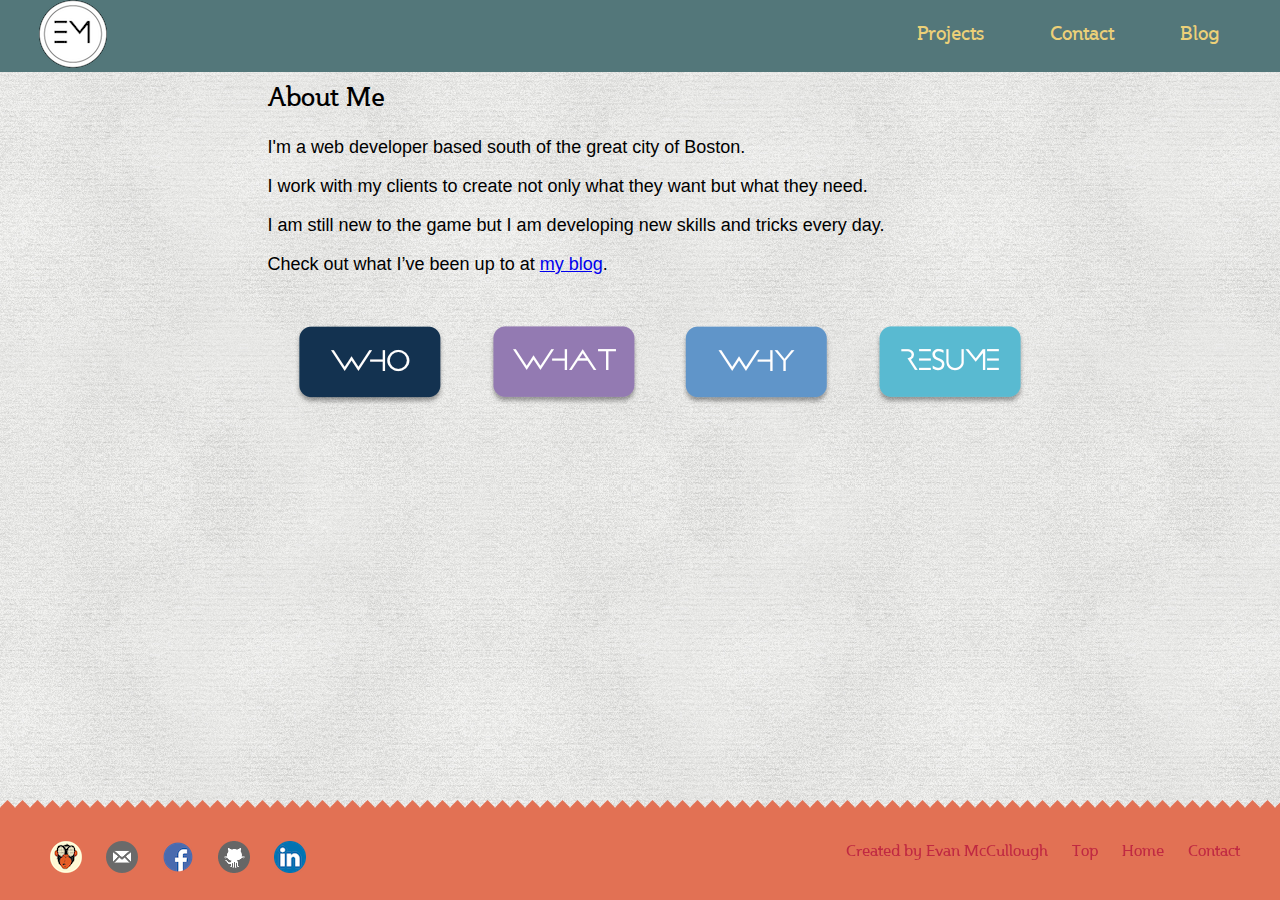
==== index.html @ 2b345e70 "init repo" ====
<!DOCTYPE html>
<html>
<head>
<link rel="shortcut icon" type="image/x-icon" href="favicon.ico">
<link href="profile.css" media="screen" type="text/css" rel="stylesheet">
<link href="index-profilemob.css" media="screen" type="text/css" rel="stylesheet">
<meta name="viewport" content="width=device-width">
<link type="text/css" href="profprint.css" rel="stylesheet" media="print">
<meta charset="UTF-8">
<meta name="description" content="Helping people with their web development needs since 2012. This is THE personal site of yours truly, Evan McCullough." />
<meta name="author" content="Evan McCullough" />
<title>Evan McCullough</title>
<script type="text/javascript" src="scripts/googleAnalytics.js"></script>
<script type="text/javascript" src="scripts/about.js"></script>
</head>
<body>
	<header>
		<h1><img src="images/logo.png" alt="Evan McCullough Logo" /></h1>
		<nav id="nav">
			<ul id="headernav">
				<li><a href="projects.html">Projects</a></li>
				<li><a href="contact.php">Contact</a></li>
				<li><a href="http://blog.evanamccullough.com" target="_blank">Blog</a></li>
			</ul>
		</nav>
	</header>
	<script type="text/javascript" src="scripts/windowmac.js"></script>
	<div id="box">
		<div id="articleProject">
			<h2 id="top">About Me</h2>
			<p>I'm a web developer based south of the great city of Boston.</p>
			<p>I work with my clients to create not only what they want but what they need.</p>
			<p>I am still new to the game but I am developing new skills and tricks every day.</p>
			<p>Check out what I’ve been up to at <a href="http://blog.evanamccullough.com" target="_blank">my blog</a>.</p>
			<div id="myDiv1" class="abouttext"><h3>Who Am I?</h3><figure class="projectimg"><img src="images/evan_98x131.jpg" alt="image of me"/></figure><p>I am currently enrolled at Suffolk University pursuing my BS/BA in Information Systems and Operations Management (ISOM). When I initially enrolled in school my plan was to be a Psychology major, but I quickly learned that it was not my passion. I had wanted to take a web development course, but was never selected. In my second semester of college I saw an opening for an intro class to HTML and PHP, I took advantage of this opportunity and was captivated by it. I explained to my advisor my interest in the class and he told me about ISOM, which is a mix of technical work and business fundamentals. I was so unsure of what I wanted to do after graduation, I decided that this could be a good fit because of the business aspect. I am now entering my senior year and am eager to build my education and work experiences as I begin my professional career. When not in class, I like spending time with my friends, playing video games, watching television, playing basketball, and learning more about web and application development.</p></div>
			<div id="myDiv2" class="abouttext"><h3>What Am I Doing?</h3><p>I aspire to be a web developer, both freelance and professionally. Working with the Commonwealth of Massachusetts and the Federal Reserve has taught me what end users prefer to see in regards to layout and content.  All of my personal projects have been created using a text editor such as Notepad++ and Text Wrangler. Being able to write and understand code used in building a site is something every web developer should know. I plan on learning how to use WordPress and Dreamweaver because these are commonly used.</p><p>I would like to learn more about building applications. In the fall I am taking a class on Visual Basic, but this summer I want to learn more about Objective-C and Ruby on Rails. I hope to successfully develop and launch an iOS based application before the end of summer 2013 using XCode on my Mac. I intend on learning how to develop a web-based application using Ruby on Rails. This will be done using Linux Ubuntu OS and the software provided in their Software Center. These projects will be released to a small group of people as well as on this site.</p></div>
			<div id="myDiv3" class="abouttext"><h3>Why Do I Do The Things I Do?</h3><p>Everyone wants to leave something behind, whether it is a hit song, a painting, or simply a carving on a tree. I want people to remember me because of my contributions to the web. People can view anything on the Internet anywhere and at any time. In 20 years I would like to be able to point out a site or a program and say, “I was a part of that” or “I created that.” This may come across as cliché, but I believe that my calling is working to develop sites or programs that will make the user experience more enjoyable.</p></div>
		</div>
	</div>
			<aside id="indexaside">
				<input id="tempDivName" type="hidden" />
				<ul>
					<li><a href="#" onclick="MyFunction('myDiv1');"><img src="images/who.png" alt="Who Button" /></a></li>
					<li><a href="#" onclick="MyFunction('myDiv2');"><img src="images/what.png" alt="What Button" /></a></li>
					<li><a href="#" onclick="MyFunction('myDiv3');"><img src="images/why.png" alt="Why Button" /></a></li>
					<li><a href="documents/resume.pdf" target="_blank"><img src="images/resume.png" alt="Resume Button" /></a></li>
				</ul>
			</aside>
	<footer>
		<div id="socialmedia">
			<ul>
				<li><a href="https://coderbits.com/evanmcc92"><img src="images/coderbits32x32.png" alt="View Evan McCullough's profile on Coderbits"></a></li>
				<li><a href="mailto:webmaster@evanamccullough.com"><img src="images/email.png" alt="Email Evan McCullough directly"></a></li>
				<li><a href="https://www.facebook.com/evan.mccullough.92"><img src="images/facebook.png" alt="View Evan McCullough's profile on Facebook"></a></li>
				<li><a href="https://github.com/evanmcc92"><img src="images/github.png" alt="View Evan McCullough's profile on GitHub"></a></li>
				<li><a href="http://www.linkedin.com/in/evanmccullough"><img src="images/linkedin.png" alt="View Evan McCullough's profile on LinkedIn"></a></li>
			</ul>
		</div>
		<div id="footerDiv">
			<ul>
				<li>Created by Evan McCullough</li>
				<li><a href="#top">Top</a></li>
				<li>Home</li>
				<li><a href="contact.php">Contact</a></li>
			</ul>
		</div>
	</footer>
</body>
</html>
---- profile.css ----
@font-face {
	font-family: "Steinem";
	src: url("fonts/STEINEMU.ttf") format("truetype");
	}
@font-face {
	font-family: "Channel";
	src: url("fonts/Channel_Slanted2.ttf") format("truetype");
	src: url("fonts/Channel_Slanted2.eot?") format("eot"),
		 url("fonts/Channel_Slanted2.woff") format("woff"),
		 url("fonts/Channel_Slanted2.svg#Channel") format("svg");
	font-weight: normal;
	font-style: normal;
	}
article, aside, footer, header, div {
	display: block;
	}
aside {
	text-align: center;
	font-size: 17px;
    background: none;
    margin-bottom: 70px;
	}
aside li {
	list-style-type: none;
	padding: 5px;
	margin-left: -5px;
	display: inline;
	}
aside p {
	text-align: center;
	}
body {
    font-family: helvetica,arial,"Lucida Grande",sans-serif;
    background-image: url("images/bg.jpg");
	}
fieldset {
	border: none;
	}
figure {
	text-align:center;
	padding-top: 2em;
	}
footer {
	bottom: 0;
	min-height: 100px;
	clear: both;
	right: 0;
	left: 0;
	background-image: url("images/footer.png");
	font-family: "Steinem", "Times New Roman", Times, serif;
	display: inline-block;
	position: fixed;
	color: rgb(192, 41, 66);
	}
footer li {
	display: inline-block;
	list-style-type: none;
	padding: 0 10px 0;
	}
h1 {
	font-family: "Steinem", "Times New Roman", Times, serif;
	display: block;
	margin: -1em 0 0 1em;
	float: left;
	top: 1em;
	position: fixed;
	width: 68px;
	}
h2 {
	font-family: "Steinem", "Times New Roman", Times, serif;
	font-weight: 500;
	}
h3 {
	text-align: center;
	font-family: "Steinem", "Times New Roman", Times, serif;
	font-weight: 500;
	}
h4 {
	font-family: "Steinem", "Times New Roman", Times, serif;
	font-weight: 500;
	}
header {
	position: fixed;
	margin-top: -10px;
	right:0;
	padding: 1px;
	background: rgb(83, 119, 122);
	font-family: "Steinem", "Times New Roman", Times, serif;
	font-size: 20px;
	min-height: 70px;
	width: 100%;
	color: black;
	top: 10px;
	display: inline-block;
	}
img {
	border: none;
	max-width: 100%;
	width: 100%;
	}
legend {
	font-family: "Steinem", "Times New Roman", Times, serif;
	}
nav {
	position: relative;
    float: right;
	}
table {
	margin: 0 auto 0;
	}
td {
	padding-top: 1em;
	padding: 0 .5em;
	}
#aboutimg {
	float: left;
	margin-bottom: 5px;
	padding: 0;
	}
#articleProject {
	padding: 15px;
	font-size: 18px;
    margin-top: 20px;
    margin-bottom: -2em;
	}
#project {
	padding: 15px;
	font-size: 18px;
    margin-top: 20px;
    margin-bottom: 110px;
	}
#box {
	width: 775px;
	padding-top: 0.5em;
    margin: 1em auto 1em;
    background: none;
    height: 100%;
	}
#email {
	width: 250px;
	}
#footerDiv {
	float: right;
	position: relative;
	top: 25px;
	padding-right: 30px;
	display: inline-block;
	}
#headernav li {
	display: inline-block;
    list-style-type: none;
    padding-right: 3em;
	top: 15%;
	}
#indexaside li {
	list-style-type: none;
	margin: 2em 0;
	text-align: center;
	padding: 0 1em;
	display: inline-block;
	}
#message {
	height: 150px;
	width: 500px;
	}
#name {
	width: 250px;
	}
#socialmedia {
	float: left;
	position: relative;
	top: 25px;
	display: inline-block;
	}
.abouttext {
	display: none;
	}
.mac {
	top: 10%;
	}
.projectimg {
	float: left;
	margin: -35px -2px 0 0;
	padding-right: 1em;
	}
footer a:link {
	color: rgb(192, 41, 66);
	text-decoration:none;
	}
footer a:hover {
	color: rgb(84,36,55);
	text-decoration:none;
	}
footer a:visited {
	color: rgb(192, 41, 66);
	text-decoration:none;
	}
footer a:active {
	color: rgb(236,208,120);
	text-decoration:none;
	}
header a:link {
	color: rgb(236,208,120);
	text-decoration:none;
	}
header a:hover {
	color: rgb(84,36,55);
	text-decoration:none;
	}
header a:visited {
	color: #FDF3E7;
	text-decoration:none;
	}
header a:active {
	color: black;
	text-decoration:none;
	}
img a:link {
	text-decoration:none;
	border: 0;
	}
img a:hover {
	text-decoration:none;
	border: 0;
	}
img a:visited {
	text-decoration:none;
	border: 0;
	}
img a:active {
	text-decoration:none;
	border: 0;
	}
---- index-profilemob.css ----
@media screen and (max-width: 800px) and (min-width: 610px){

aside {
	text-align: center;
	margin: 0px 0 0 -5%;
	margin-bottom: 100px;
    background: none;
    float: left;
    width: 25%;
	}
aside li {
	list-style-type: none;
	margin-left: -5px;
	}
footer {
	bottom: 0;
	width: 100%;
	height: 70px;
	clear: both;
	right: 0;
	font-family: "Steinem", "Times New Roman", Times, serif;
	position: fixed;
	}
footer li {
	display: inline-block;
	list-style-type: none;
	padding: 0 5px 0;
	}
header {
	position: fixed;
	margin-top: -10px;
	right:0;
	padding: 1px;
	font-family: "Steinem", "Times New Roman", Times, serif;
	font-size: 20px;
	height: 70px;
	width: 100%;
	color: black;
	top: 10px;
	display: inline;
	}
#articleProject {
	padding: 15px;
	font-size: 18px;
    margin-top: 20px;
    margin-bottom: 100px;
    float: right;
    width: 70%;
	}
#box {
	width: 100%;
	padding-top: 0.5em;
    margin: 1em auto 1em;
    background: none;
    height: 100%;
	}
#footerDiv {
	float: right;
	margin-top: -8px;
	top: 40px;
	position: relative;
	padding-right: 1%;
	display: inline;
	}
#headernav li {
	display: inline;
    list-style-type: none;
    padding-right: 3em;
	top: 15%;
	}
#indexaside li {
	list-style-type: none;
	text-align: center;
	display: inline-block;
	margin: 25px 0 0 0;
	padding: 0 0 0 0;
	}
#socialmedia {
	float: left;
	position: relative;
	top: 20px;
	position: relative;
	display: inline;
	margin-left: -35px;
	}

}

@media screen and (max-width: 609px) {

aside {
	font-size: 17px;
	margin: -20% 10% 0 0;
    background: none;
	text-align: center;
	}
aside li {
	list-style-type: none;
	display: inline;
	}
aside p {
	text-align: center;
	}
footer {
	bottom: 0;
	clear: both;
	font-family: "Steinem", "Times New Roman", Times, serif;
	margin: 0 -8px -10px -8px;
	text-align: center;
	position: inherit;
	min-height: 100%;
	left: 0;
	right: 0;
	}
footer li {
	display: inline-block;
	list-style-type: none;
	padding: 0 10px 0;
	text-align: center;
	}
h1 {
	font-family: "Steinem", "Times New Roman", Times, serif;
	display: block;
	top: 0;
	width: 68px;
	margin: 15px auto -20px;
	position: relative;
	float: none;
	}
header {
	margin-top: -10px;
	padding: 1px;
	font-family: "Steinem", "Times New Roman", Times, serif;
	font-size: 20px;
	min-height: 70px;
	width: 100%;
	color: black;
	top: 10px;
	display: inline-block;
	position: absolute;
	}
img {
	border: none;
	max-width: 100%;
	width:100%;
	}
nav {
	position: relative;
	text-align: center;
	float: none;
	}
#articleProject {
	padding: 15px;
	font-size: 18px;
    margin-top: 7em;
    margin-bottom: 100px;
	}
#box {
	width: 100%;
	padding-top: 0.5em;
    margin: 1em auto 1em;
    background: none;
	}
#footerDiv {
	padding-right: 30px;
	display: inline-block;
	text-align: center;
	float: none;
	position: inherit;
	}
#headernav li {
	display: inline-block;
    list-style-type: none;
    padding-right: 2em;
	top: 15%;
	margin: 10px 0 0 0;
	float: none;
	}
#indexaside li {
	list-style-type: none;
	margin-top: 0;
	text-align: center;
	padding: 20px 10px 0px;
	display: inline-block;
	float: none;
	}
#socialmedia {
	display: inline-block;
	text-align: center;
	margin-right: 10%;
	float: none;
	position: inherit;
	}


}
---- profprint.css ----
@font-face {
	font-family: "Steinem";
	src: url("fonts/STEINEMU.ttf") format("truetype");
	}
@font-face {
	font-family: "Channel";
	src: url("fonts/Channel_Slanted2.ttf") format("truetype");
	}
article, aside, footer, header, div {
	display: block;
	}
aside {
	text-align: center;
	font-size: 17px;
	margin: 0;
    background: none;
	}
aside li {
	list-style-type: none;
	padding: 5px;
	margin-left: -5px;
	display: inline;
	}
aside p {
	text-align: center;
	}
body {
    font-family: helvetica,arial,"Lucida Grande",sans-serif;
	}
fieldset {
	border: none;
	}
figure {
	text-align:center;
	padding-top: 2em;
	}
footer {
	position: fixed;
	bottom: 0;
	width: 100%;
	height: 100px;
	clear: both;
	font-size: 15px;
	background-image: url("images/footer-extend.png");
	font-family: "Steinem", "Times New Roman", Times, serif;
	margin: 0 0 0 -8px;
	display: none;
	}
footer li {
	display: none;
	list-style-type: none;
	padding: 0 10px 0;
	}
h1 {
	font-family: "Channel";
	text-align: center;
	position: fixed;
	margin: -1em 0 0 -88.5px;
	left: 10%;
	top: 1.3em;
	display: none;
	}
h2 {
	font-family: "Steinem", "Times New Roman", Times, serif;
	font-weight: 500;
	}
h3 {
	text-align: center;
	font-family: "Steinem", "Times New Roman", Times, serif;
	font-weight: 500;
	}
h4 {
	font-family: "Steinem", "Times New Roman", Times, serif;
	font-weight: 500;
	}
header {
	position: fixed;
	text-align: center;
	margin: -11px 0 0 -8px;
	padding: 1px;
	background-image: url("images/header.png");
	font-family: "Channel";
	font-size: 18px;
	height: 67px;
	width: 100%;
	color: black;
	top: 10px;
	display: none;
	}
legend {
	font-family: "Steinem", "Times New Roman", Times, serif;
	}
nav {
	top: 20%;
	position: relative;
    left: 19%;
    float: left;
	display: none;
	}
#aboutimg {
	float: left;
	margin: 0 20px 5px 0;
	padding: 0 0 0 0;
	}
#articleProject {
	padding: 15px;
	font-size: 18px;
    margin: 20px 0 10%;
	}
#box {
	width: 900px;
	padding-top: 0.5em;
    margin: 1em auto 10px;
    background: none;
	}
#email {
	width: 250px;
	}
#footerDiv {
	float: right;
	position: relative;
	top: 30%;
	padding-right: 30px;
	color: rgb(194,214,155);
	display: none;
	}
#headernav li {
	display: none;
    list-style-type: none;
    padding: 0 5em 0 0;
	}
#indexaside li {
	list-style-type: none;
	margin: 2em 0 2em 0;
	text-align: center;
	padding: 0 1em 0 1em;
	display: none;
	}
#message {
	height: 200px;
	width: 500px;
	}
#name {
	width: 250px;
	}
#socialmedia {
	float: left;
	position: relative;
	top: 20%;
	display: none;
	}
.projectimg {
	float: left;
	margin: 0 -2px 0 0;
	padding: 0 1em 0 0;
	}
a:link {
	color: black;
	}
a:hover {
	color: black;
	}
a:visited {
	color: black;
	}
a:active {
	color: black;
	}
footer a:link {
	color: black;
	text-decoration:none;
	}
footer a:hover {
	color: black;
	text-decoration:none;
	}
footer a:visited {
	color: black;
	text-decoration:none;
	}
footer a:active {
	color: black;
	text-decoration:none;
	}
header a:link {
	color: black;
	text-decoration:none;
	}
header a:hover {
	color: black;
	text-decoration:none;
	}
header a:visited {
	color: black;
	text-decoration:none;
	}
header a:active {
	color: black;
	text-decoration:none;
	}
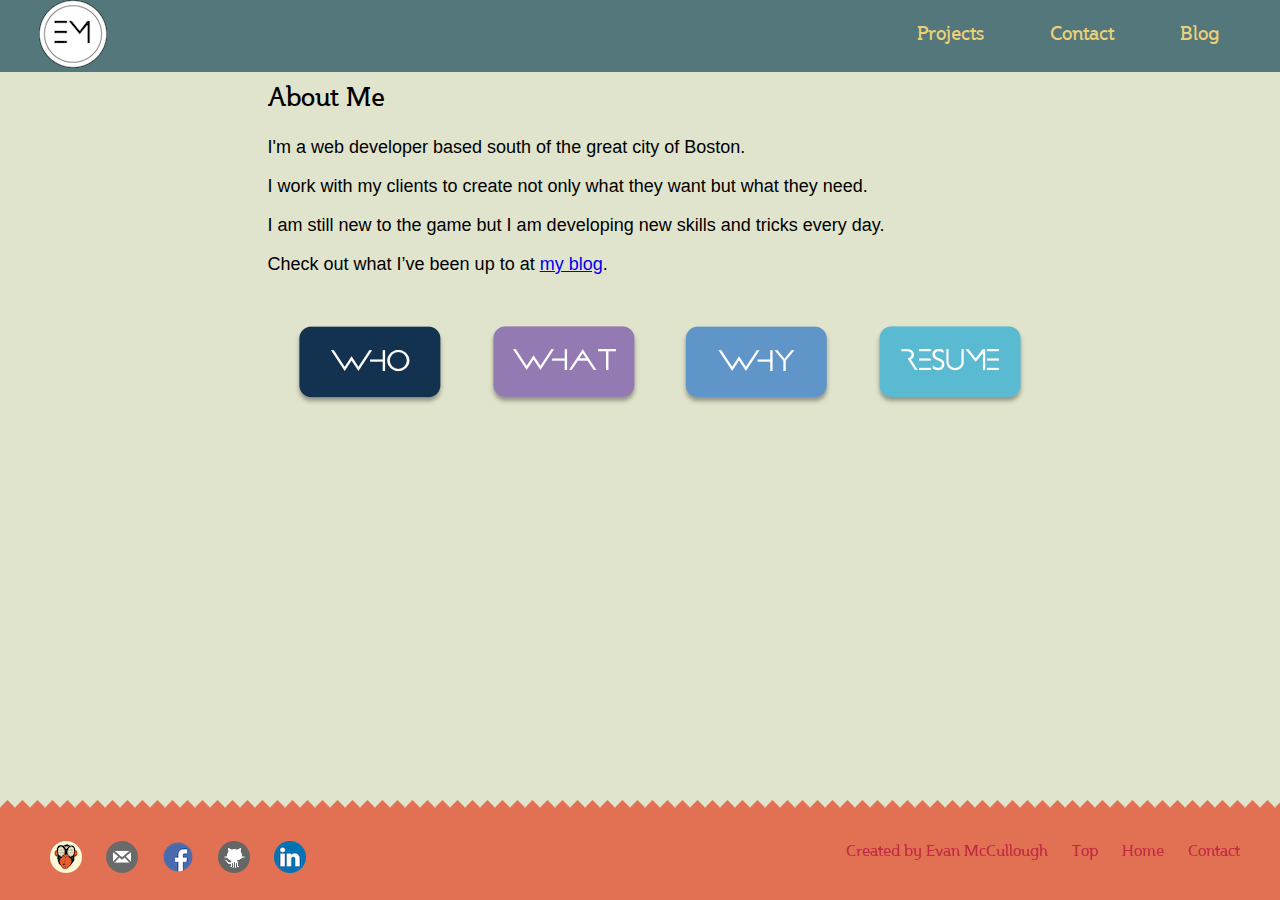
==== commit af6d9ed0: "track downloads with google analytics" ====
--- a/index.html
+++ b/index.html
@@ -32,8 +32,8 @@
 			<p>I work with my clients to create not only what they want but what they need.</p>
 			<p>I am still new to the game but I am developing new skills and tricks every day.</p>
 			<p>Check out what I’ve been up to at <a href="http://blog.evanamccullough.com" target="_blank">my blog</a>.</p>
-			<div id="myDiv1" class="abouttext"><h3>Who Am I?</h3><figure class="projectimg"><img src="images/evan_98x131.jpg" alt="image of me"/></figure><p>I am currently enrolled at Suffolk University pursuing my BS/BA in Information Systems and Operations Management (ISOM). When I initially enrolled in school my plan was to be a Psychology major, but I quickly learned that it was not my passion. I had wanted to take a web development course, but was never selected. In my second semester of college I saw an opening for an intro class to HTML and PHP, I took advantage of this opportunity and was captivated by it. I explained to my advisor my interest in the class and he told me about ISOM, which is a mix of technical work and business fundamentals. I was so unsure of what I wanted to do after graduation, I decided that this could be a good fit because of the business aspect. I am now entering my senior year and am eager to build my education and work experiences as I begin my professional career. When not in class, I like spending time with my friends, playing video games, watching television, playing basketball, and learning more about web and application development.</p></div>
-			<div id="myDiv2" class="abouttext"><h3>What Am I Doing?</h3><p>I aspire to be a web developer, both freelance and professionally. Working with the Commonwealth of Massachusetts and the Federal Reserve has taught me what end users prefer to see in regards to layout and content.  All of my personal projects have been created using a text editor such as Notepad++ and Text Wrangler. Being able to write and understand code used in building a site is something every web developer should know. I plan on learning how to use WordPress and Dreamweaver because these are commonly used.</p><p>I would like to learn more about building applications. In the fall I am taking a class on Visual Basic, but this summer I want to learn more about Objective-C and Ruby on Rails. I hope to successfully develop and launch an iOS based application before the end of summer 2013 using XCode on my Mac. I intend on learning how to develop a web-based application using Ruby on Rails. This will be done using Linux Ubuntu OS and the software provided in their Software Center. These projects will be released to a small group of people as well as on this site.</p></div>
+			<div id="myDiv1" class="abouttext"><h3>Who Am I?</h3><figure class="projectimg"><img src="images/evan_98x131.jpg" alt="image of me"/></figure><p>I am currently enrolled at Suffolk University pursuing my BS/BA in Information Systems and Operations Management (ISOM). When I initially enrolled in school my plan was to be a Psychology major, but I quickly learned that it was not my passion. I had wanted to take a web development course, but was never selected. In my second semester of college I saw an opening for an intro class to HTML and PHP, I took advantage of this opportunity and was captivated by it. I explained to my advisor my interest in the class and he told me about ISOM, which is a mix of technical work and business fundamentals. I was so unsure of what I wanted to do after graduation, I decided that this could be a good fit because of the business aspect. I am now entering my senior year and am eager to build my education and work experiences as I begin my professional career. When not in class, I like spending time with my friends, playing video games, watching television, crossfitting, and learning more about web and application development.</p></div>
+			<div id="myDiv2" class="abouttext"><h3>What Am I Doing?</h3><p>I aspire to be a web developer, both freelance and professionally. Working with the Commonwealth of Massachusetts and the Federal Reserve has taught me what end users prefer to see in regards to layout and content.  All of my personal projects have been created using a text editor such as Notepad++ and Text Wrangler. Being able to write and understand code used in building a site is something every web developer should know. I plan on learning how to use WordPress and Dreamweaver because these are commonly used.</p></div>
 			<div id="myDiv3" class="abouttext"><h3>Why Do I Do The Things I Do?</h3><p>Everyone wants to leave something behind, whether it is a hit song, a painting, or simply a carving on a tree. I want people to remember me because of my contributions to the web. People can view anything on the Internet anywhere and at any time. In 20 years I would like to be able to point out a site or a program and say, “I was a part of that” or “I created that.” This may come across as cliché, but I believe that my calling is working to develop sites or programs that will make the user experience more enjoyable.</p></div>
 		</div>
 	</div>
@@ -43,7 +43,7 @@
 					<li><a href="#" onclick="MyFunction('myDiv1');"><img src="images/who.png" alt="Who Button" /></a></li>
 					<li><a href="#" onclick="MyFunction('myDiv2');"><img src="images/what.png" alt="What Button" /></a></li>
 					<li><a href="#" onclick="MyFunction('myDiv3');"><img src="images/why.png" alt="Why Button" /></a></li>
-					<li><a href="documents/resume.pdf" target="_blank"><img src="images/resume.png" alt="Resume Button" /></a></li>
+					<li><a href="documents/resume.pdf" target="_blank" onclick="_gaq.push(['_trackEvent','Resume', 'Download','Resume']);"><img src="images/resume.png" alt="Resume Button" /></a></li>
 				</ul>
 			</aside>
 	<footer>
@@ -66,4 +66,4 @@
 		</div>
 	</footer>
 </body>
-</html>+</html>
--- a/profile.css
+++ b/profile.css
@@ -31,7 +31,8 @@
 	}
 body {
     font-family: helvetica,arial,"Lucida Grande",sans-serif;
-    background-image: url("images/bg.jpg");
+    background-color: rgb(224,228,204);
+    /*background-image: url("images/bg.jpg");*/
 	}
 fieldset {
 	border: none;
